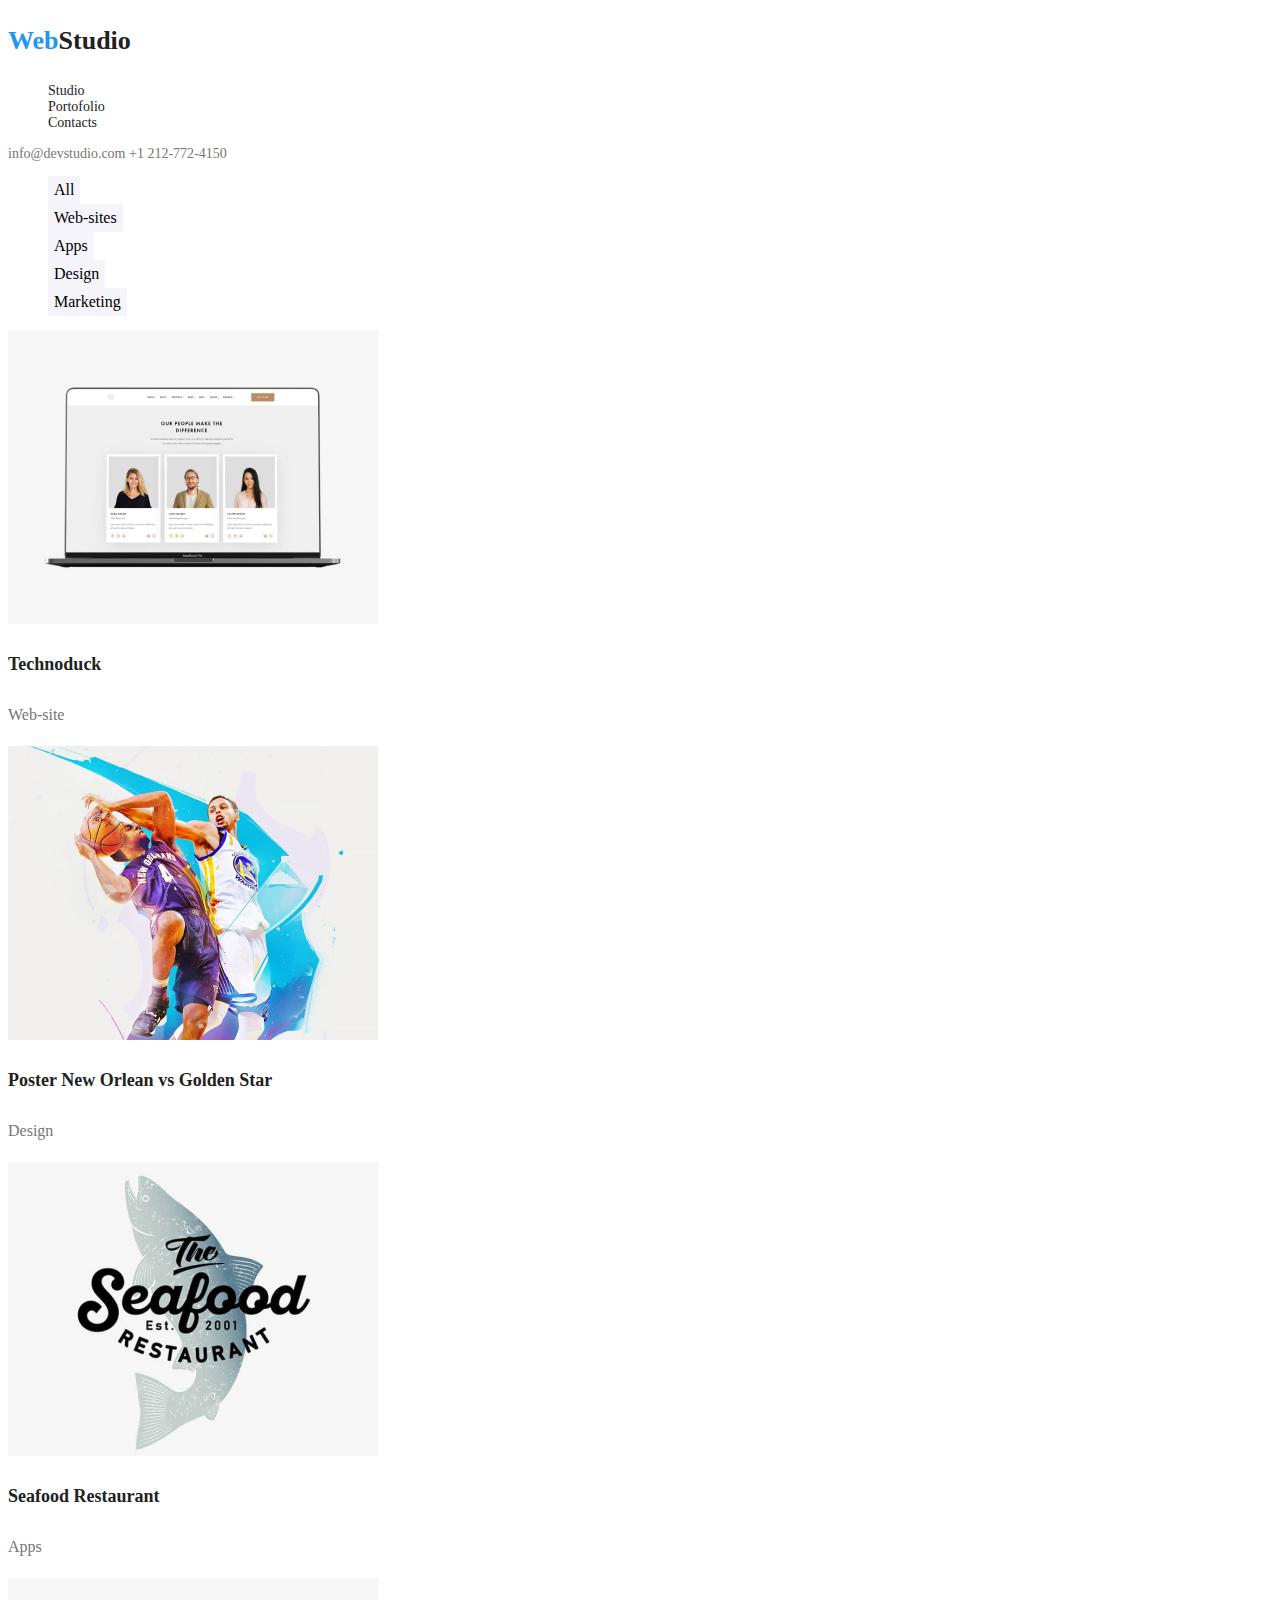
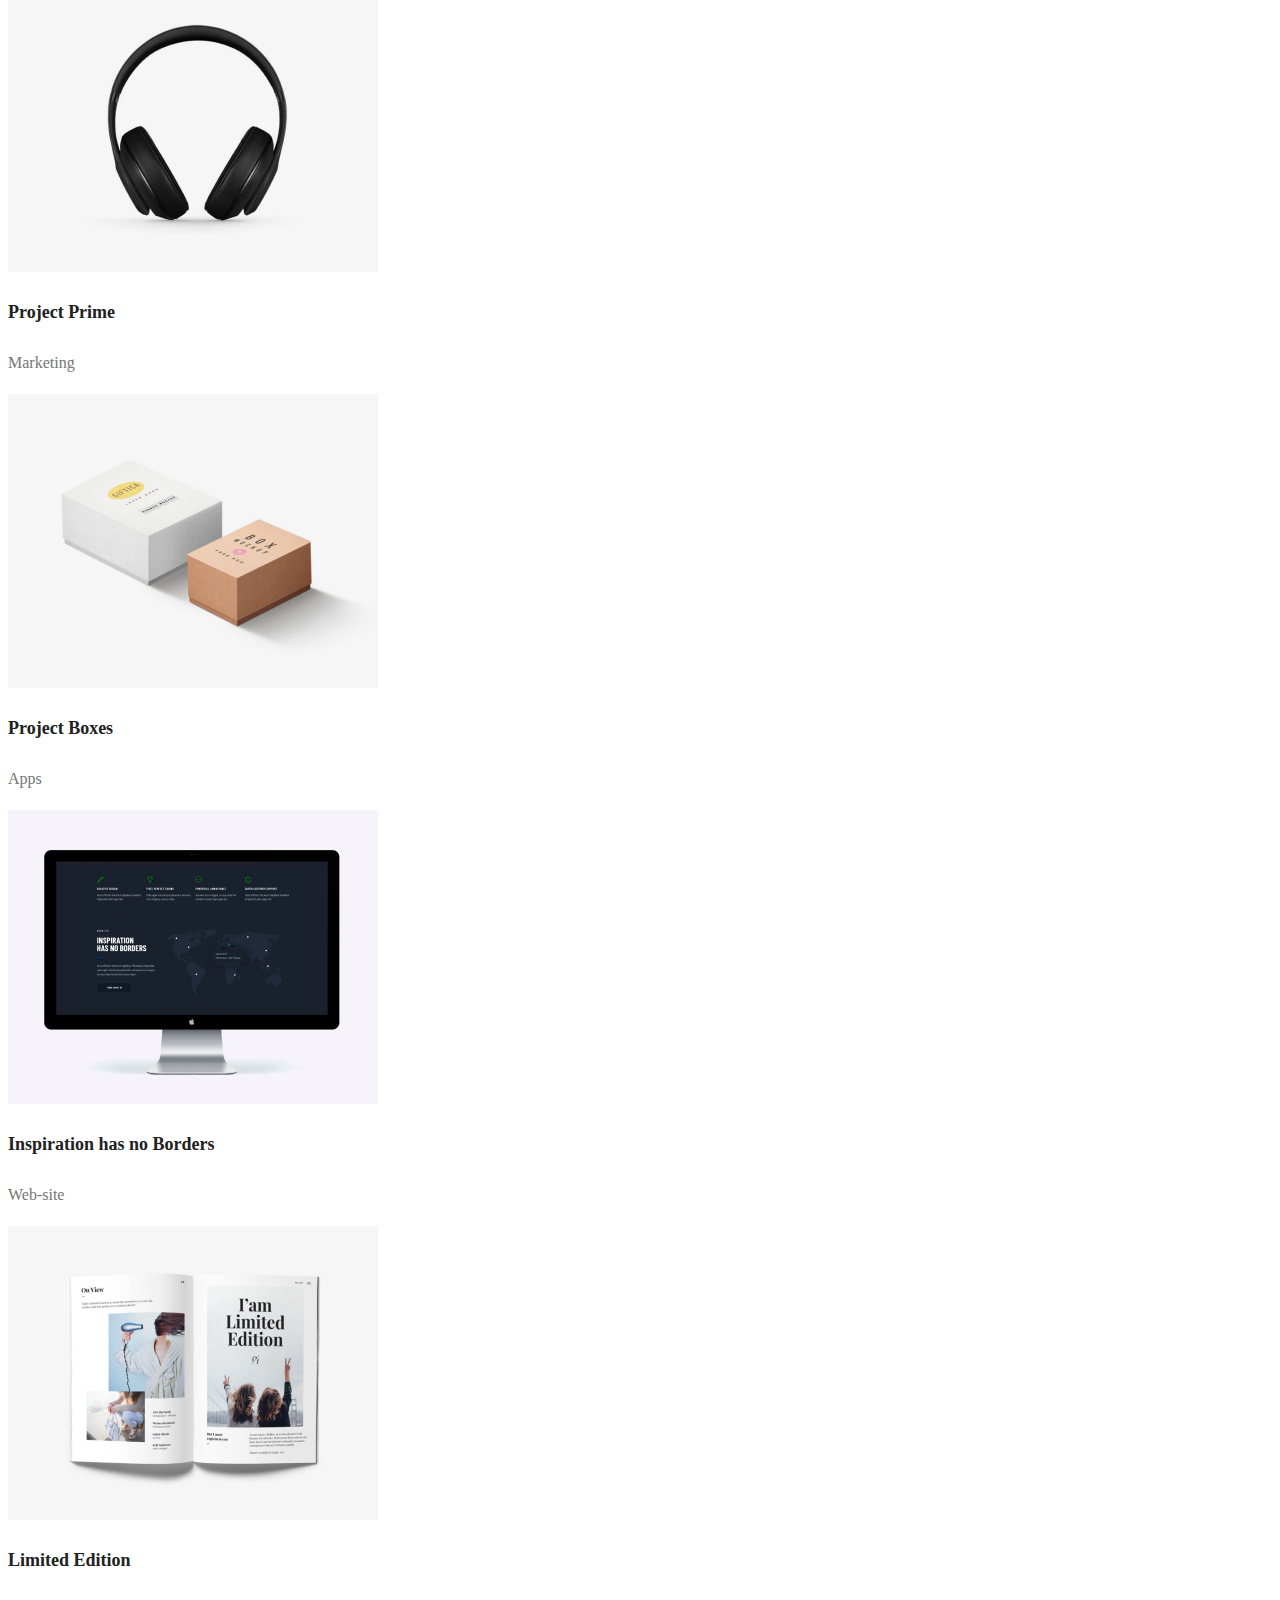
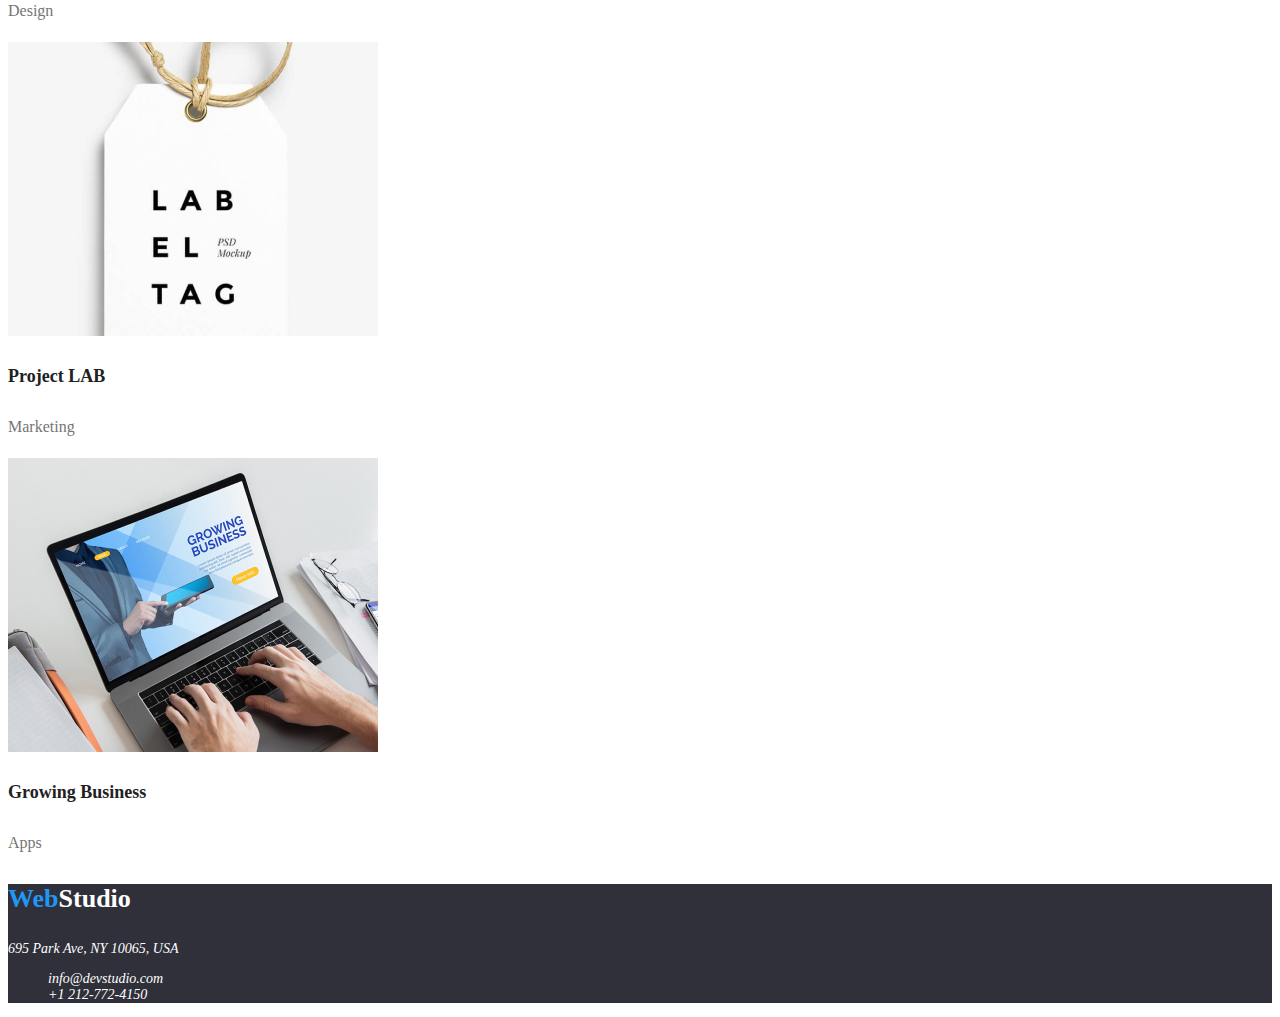
==== portofolio.html @ 98d0c68e "tema-2" ====
<!DOCTYPE html>
<html lang="en">
<head>
    <meta charset="UTF-8">
    <meta name="viewport" content="width=device-width, initial-scale=1.0">
    <link rel="preconnect" href="https://fonts.googleapis.com">
    <link rel="preconnect" href="https://fonts.gstatic.com" crossorigin>
    <link href="https://fonts.googleapis.com/css2?family=Raleway:wght@700&family=Roboto:wght@400;500;700;900&display=swap"
        rel="stylesheet">
    <title>Portofolio</title>
    <link rel="stylesheet" href="./CSS/styles.css">
</head>
<body>
    <!--Header section-->
    <header class="header" id="home">
        <div class="logo">
            <a class="logo-link" href="#home">
                <p class="logo-link__web"><span class="logo-link__span">Web</span>Studio</p>
            </a>
        </div>
        <nav>
            <ul class="nav-list">
                <li>
                    <a href="index.html" class="nav-link">Studio</a>
                </li>
                <li><a href="portofolio.html" class="nav-link">Portofolio</a></li>
                <li><a href="#contacts" class="nav-link">Contacts</a></li>
            </ul>
        </nav>
        <div class="contact-links">
            <a href="mailto:info@devstudio.com" class="contact-link">info@devstudio.com</a>
            <a href="tel:+1212-772-4150" class="contact-link">+1 212-772-4150</a>
        </div>
    </header>
    <!--Main section-->
    <main>
        <section>
            <ul class="btn-list">
                <li><button class="btn-item" type="button">All</button></li>
                <li><button class="btn-item" type="button">Web-sites</button></li>
                <li><button class="btn-item" type="button">Apps</button></li>
                <li><button class="btn-item" type="button">Design</button></li>
                <li><button class="btn-item" type="button">Marketing</button></li>
            </ul>
            <div class="our-projects">
                <div class="our-item"><img src="images/img-4.jpg" alt="A laptop with a website" width="370">
                <h3 class="our-item__title">Technoduck</h3>
                <p class="our-item__subtitle">Web-site</p>
                </div>
                <div class="our-item"><img src="images/img-5.jpg" alt="A design for a poster and two basketball players" width="370">
                <h3 class="our-item__title">Poster New Orlean vs Golden Star</h3>
                <p class="our-item__subtitle">Design</p>
                </div>
                <div class="our-item">
                    <img src="images/img-6.jpg" alt="An app for seafood restaurant" width="370">
                    <h3 class="our-item__title">Seafood Restaurant</h3>
                    <p class="our-item__subtitle">Apps</p>
                </div>
                <div class="our-item" >
                    <img src="images/img-7.jpg" alt="A photo with headphones" width="370">
                    <h3 class="our-item__title">Project Prime</h3>
                    <p class="our-item__subtitle">Marketing</p>
                </div>
                <div class="our-item">
                    <img src="images/img-8.jpg" alt="A photo with two boxes" width="370">
                    <h3 class="our-item__title">Project Boxes</h3>
                    <p class="our-item__subtitle">Apps</p>
                </div>
                <div class="our-item">
                    <img src="images/img-9.jpg" alt="A pc with a web-site" width="370">
                    <h3 class="our-item__title">Inspiration has no Borders</h3>
                    <p class="our-item__subtitle">Web-site</p>
                </div>
                <div class="our-item">
                    <img src="images/img-10.jpg" alt="A photo with a book design" width="370">
                    <h3 class="our-item__title">Limited Edition</h3>
                    <p class="our-item__subtitle">Design</p>
                </div>
                <div class="our-item">
                    <img src="images/img-11.jpg" alt="A photo with a lab project" width="370">
                    <h3 class="our-item__title">Project LAB</h3>
                    <p class="our-item__subtitle">Marketing</p>
                </div>
                <div class="our-item">
                    <img src="images/img-12.jpg" alt="A laptop with an app" width="370">
                    <h3 class="our-item__title">Growing Business</h3>
                    <p class="our-item__subtitle">Apps</p>
                </div>
            </div>
        </section>
    </main>
    <!--Footer section-->
    <footer class="footer-section" id="contacts">
        <div class="logo">
            <a class="logo-link" href="#home">
                <p class="logo-link__footer"><span class="logo-link__span">Web</span>Studio</p>
            </a>
        </div>
        <address class="address-footer">
            <p>695 Park Ave, NY 10065, USA</p>
            <ul class="footer-links">
                <li><a href="mailto:info@devstudio.com" class="address-link">info@devstudio.com</a></li>
                <li><a href="tel:+1212-772-4150" class="address-link">+1 212-772-4150</a></li>
            </ul>
        </address>
    </footer>
</body>
</html>
---- CSS/styles.css ----
:root{
    --primary-text-color:#212121;
    --secundary-text-color:#757575;
    --white-color:#FFFFFF;
    --blue-hover-color:#2196F3;
    --primary-background-color:#2F303A;
    --secundary-background-color:#F5F4FA;
    --border-color:#ECECEC;
    --roboto-font:'Roboto' sans-serif;
    --raleway-font:'Raleway' sans-serif;
}
body{
    font-family:var(--roboto-font);
    color:var(--primary-text-color);
    font-size:14px;
}
/* Nav bar */
.logo .logo-link{
    color:var(--primary-text-color);
    font-family: var(--raleway-font);
    font-size:26px;
    font-weight:700;
    line-height:30.52px;
    text-decoration:none;
}
.logo-link__span{
    color:var(--blue-hover-color);
}
.nav-list {
    list-style: none;
}

.nav-link {
    text-decoration: none;
    color: var(--primary-text-color);
    font-weight: 500;
    line-height: 16.41px;
    font-size: 14px;
    font-family: var(--roboto-font);
}
.contact-link{
    font-family: var(--roboto-font);
    text-decoration: none;
    font-weight: 500;
    line-height: 16.41px;
    font-size: 14px;
    color: var(--secundary-text-color);
}
.contact-link:hover,
.contact-link:focus{
    color: var(--blue-hover-color);
    text-decoration: underline;
}
.nav-link:hover,
.nav-link:focus{
    color: var(--blue-hover-color);
}
/* Main section */
.hero-section{
    background-color: var(--primary-background-color);
}
.hero-section__title{
    color: var(--white-color);
    font-weight: 900;
    font-size: 44px;
    line-height: 60px;
    font-family: inherit;
}
.hero-button{
    color: var(--white-color);
    background-color: var(--blue-hover-color);
    font-weight: 700;
    font-size: 16px;
    line-height: 30px;
    font-family: inherit;
}
/* About us */
.about-us__lists{
    list-style: none;
}
.about-us__title{
    font-size: 14px;
        font-weight: 700;
        line-height: 16.41px;
}
.about-us__information{
    color: var(--secundary-text-color);
    line-height: 24px;
}
.style-h2{
    font-size: 36px;
    font-weight: 700;
    line-height: 42.19px;
    font-family: inherit;
}
.style-h3{
font-size: 16px;
    font-weight: 500;
    line-height: 18.75px;
}
.about-workers{
    color: var(--secundary-text-color);
    font-size: 16px;
    line-height: 18.75px;
}
.footer-section{
    background-color: var(--primary-background-color);
}
.logo-link__footer{
    color: var(--white-color);
}
.address-footer{
    color: var(--white-color);
}
.footer-links{
    list-style: none;
}
.address-link{
color: var(--white-color);
font-family: var(--roboto-font);
font-weight: 400;
font-size: 14px;
line-height: 16px;
text-decoration: none;
}
.address-link:hover,
.address-link:focus{
    color: var(--blue-hover-color);
    text-decoration: underline;
}
/* Portofolio */
.btn-list{
    list-style: none;
}
.btn-item{
    background-color: var(--secundary-background-color);
    font-weight: 500;
    font-size: 16px;
    line-height: 26px;
    font-family: inherit;
    border: none;
    cursor: pointer;
}
.btn-item:hover,
.btn-item:focus{
background-color: var(--blue-hover-color);
color: var(--white-color);
}
.our-item__title{
    font-size: 18px;
    font-weight: 700;
    line-height: 36px;
    font-family: inherit;
}
.our-item__subtitle{
   color: var(--secundary-text-color);
    font-size: 16px;
    line-height: 30px;
    font-family: inherit;
}
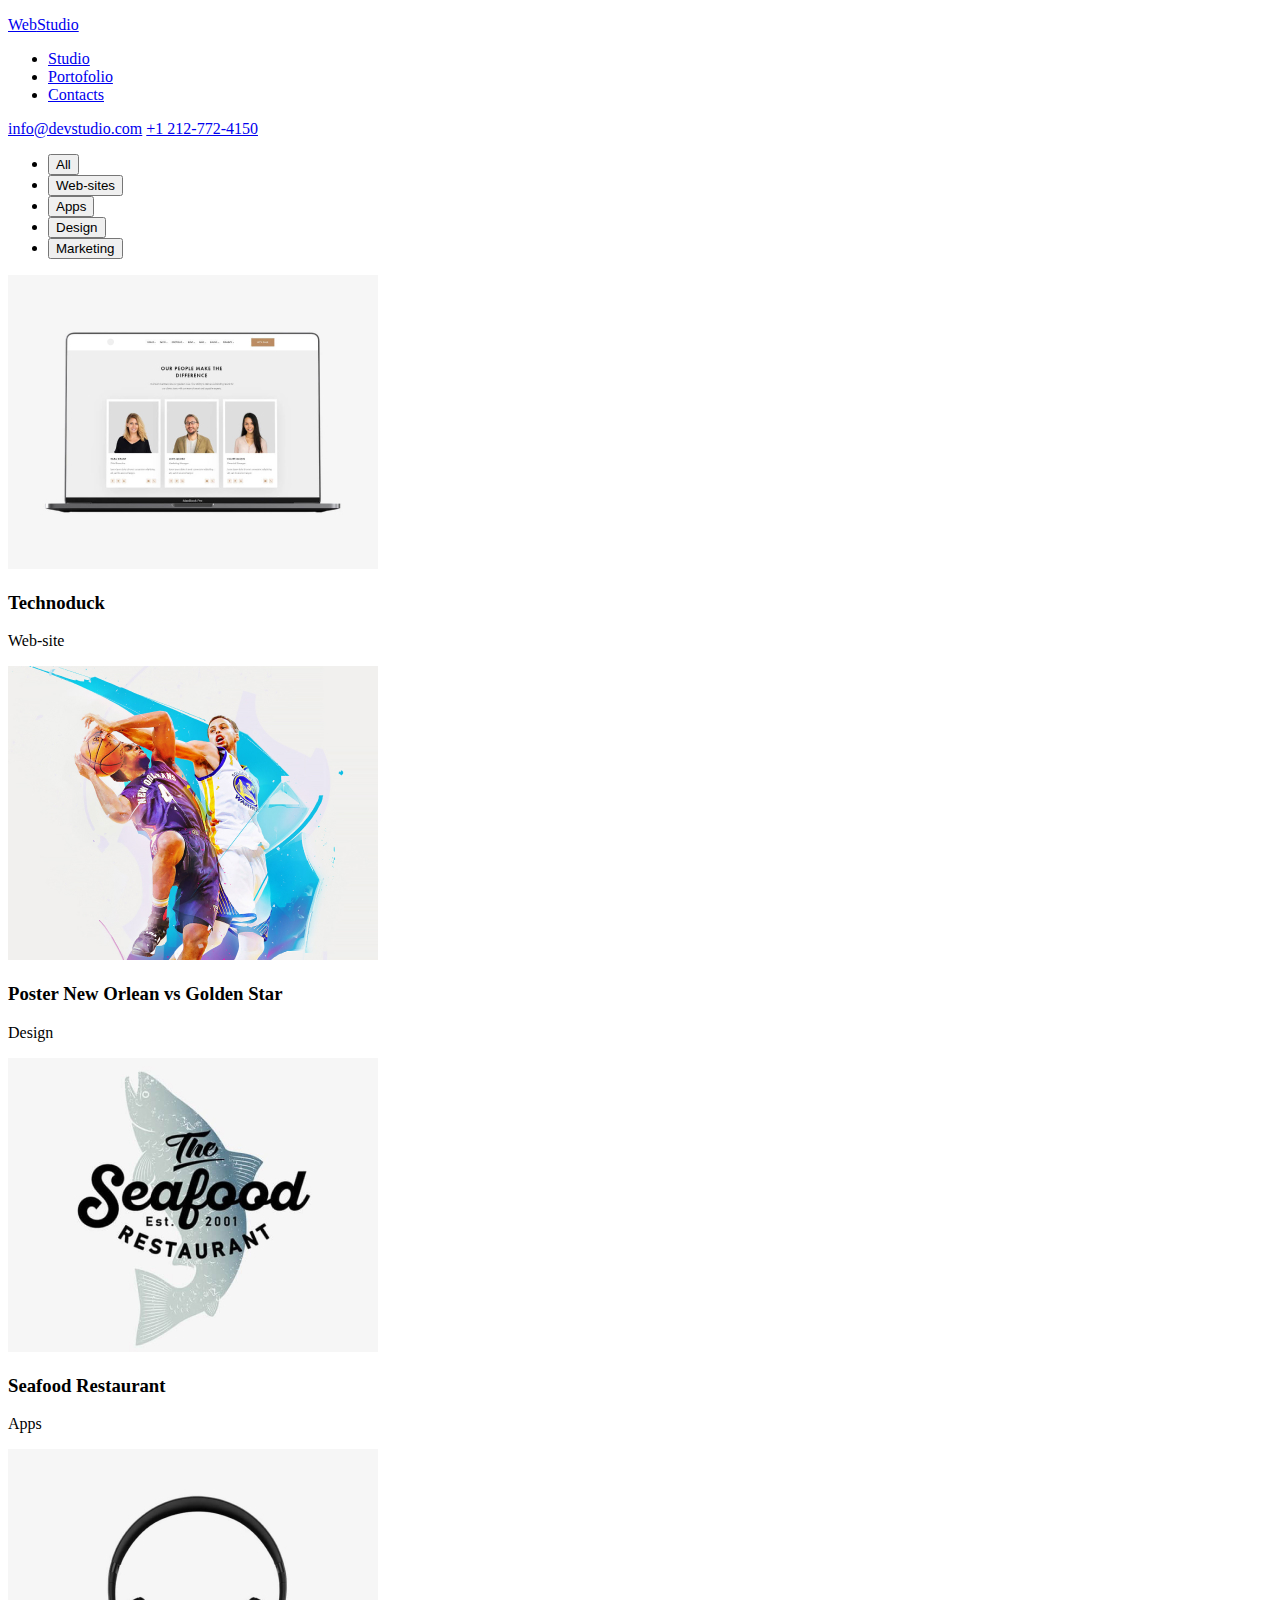
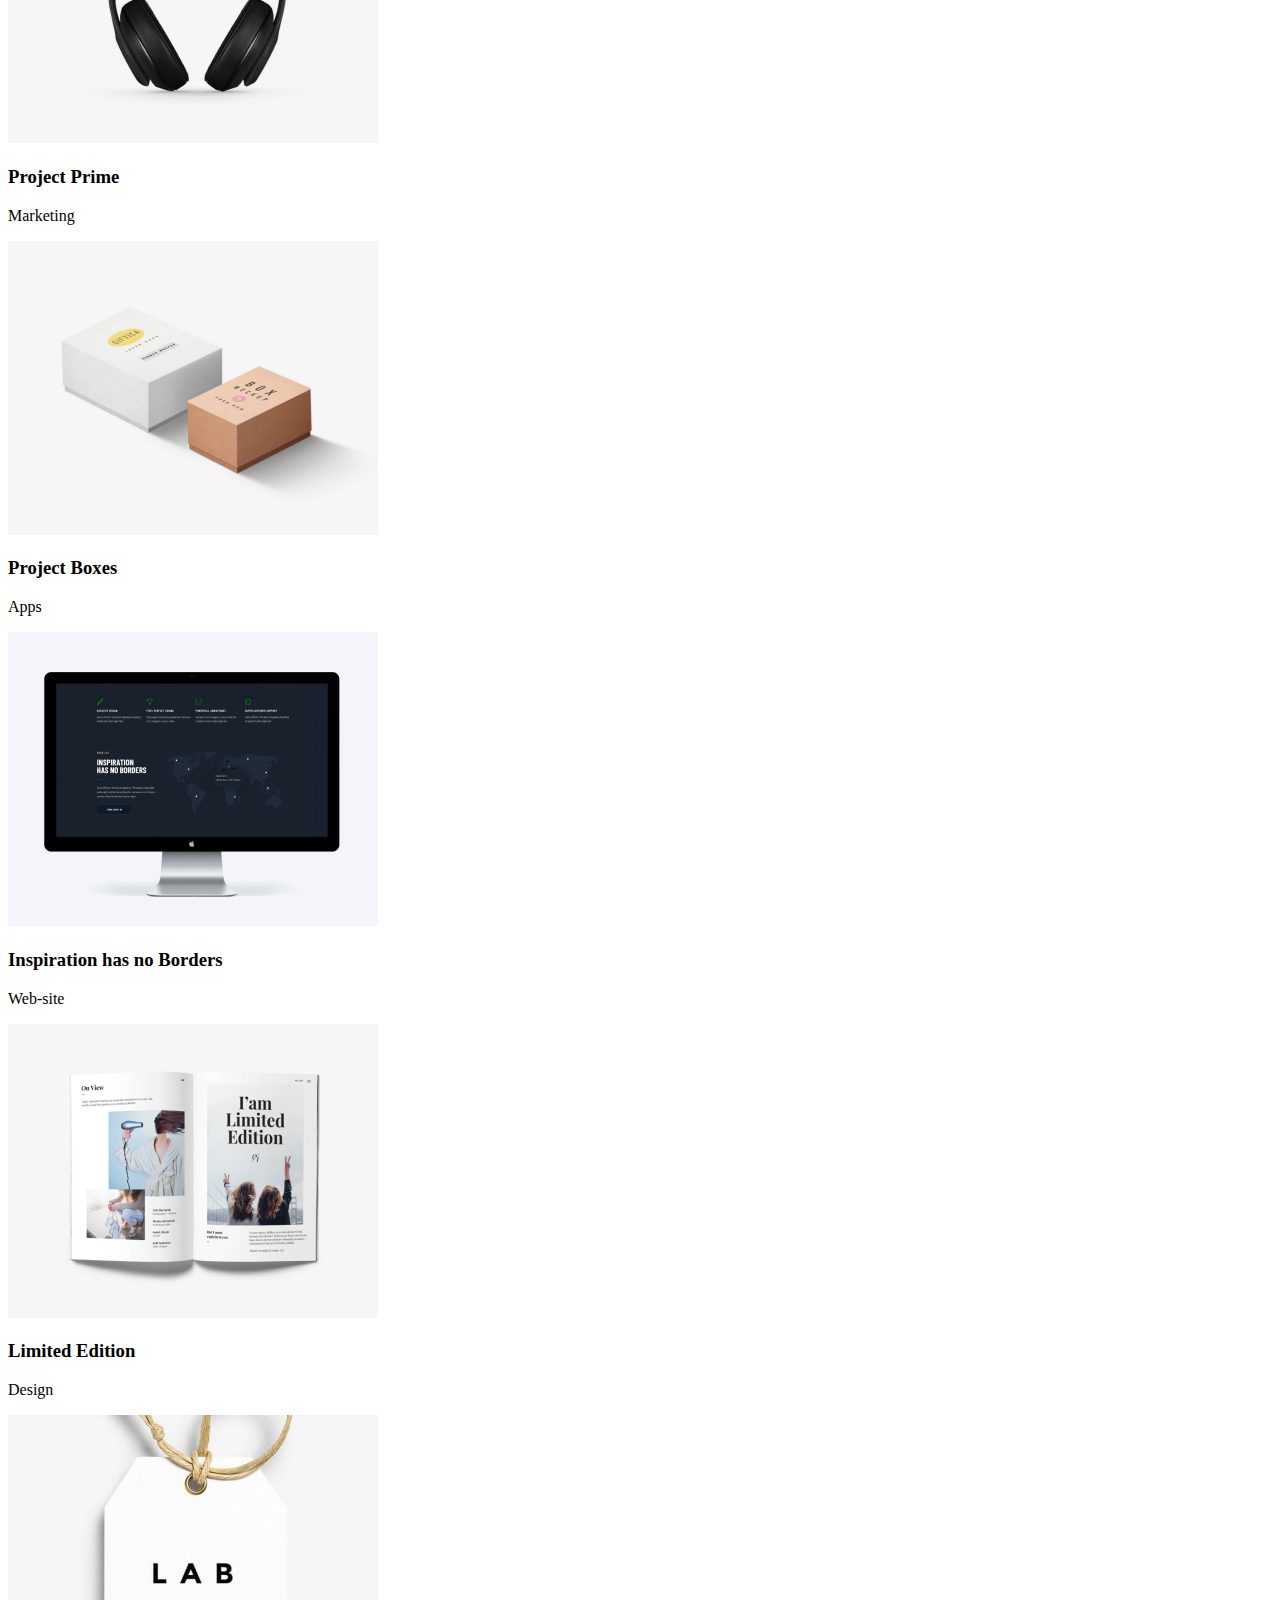
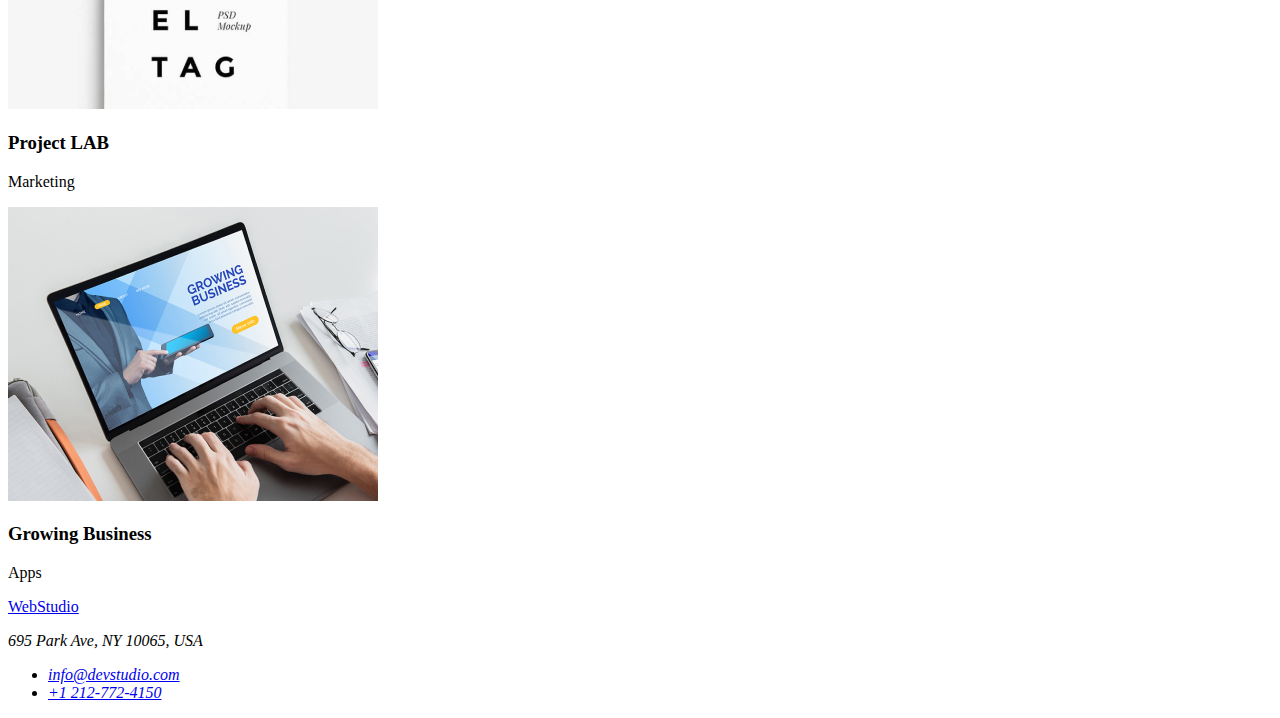
==== commit 29910fa1: "tema-2" ====
--- a/portofolio.html
+++ b/portofolio.html
@@ -8,7 +8,7 @@
     <link href="https://fonts.googleapis.com/css2?family=Raleway:wght@700&family=Roboto:wght@400;500;700;900&display=swap"
         rel="stylesheet">
     <title>Portofolio</title>
-    <link rel="stylesheet" href="./CSS/styles.css">
+    <link rel="stylesheet" href="./css/styles.css">
 </head>
 <body>
     <!--Header section-->
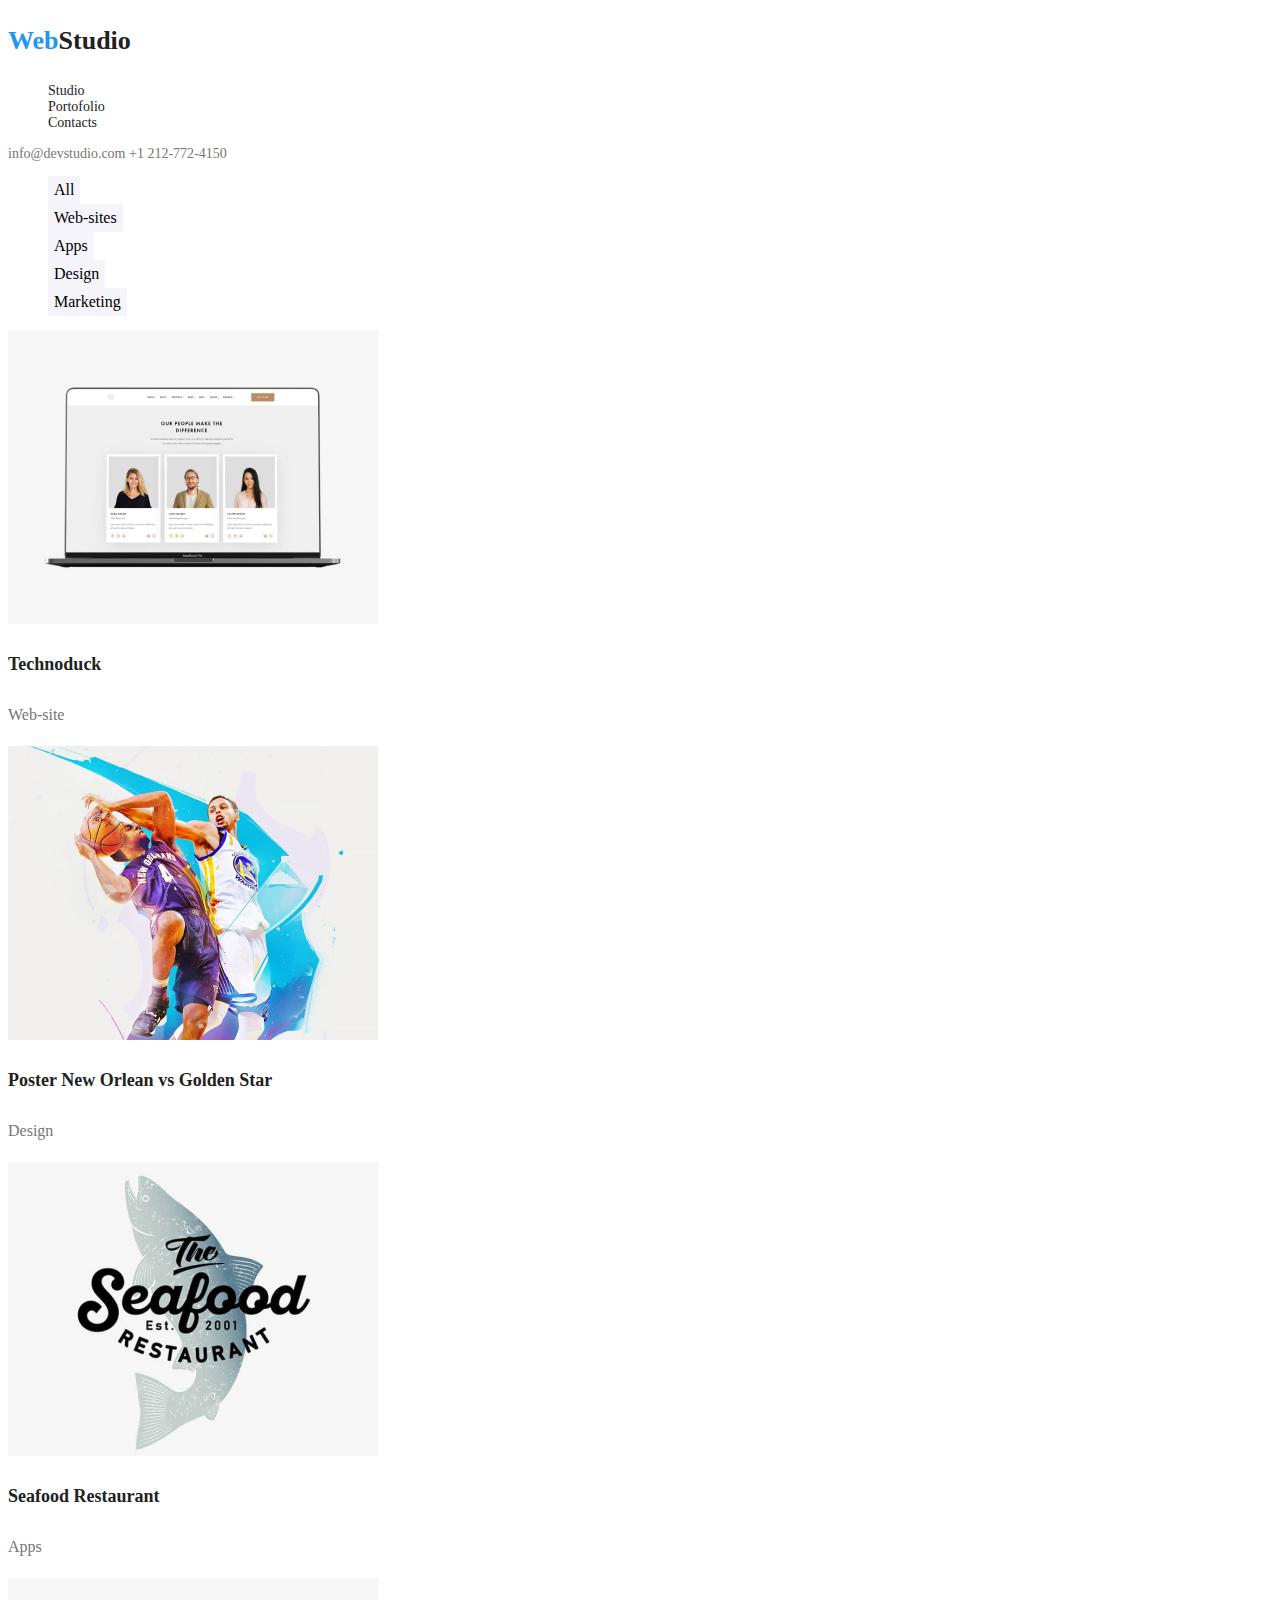
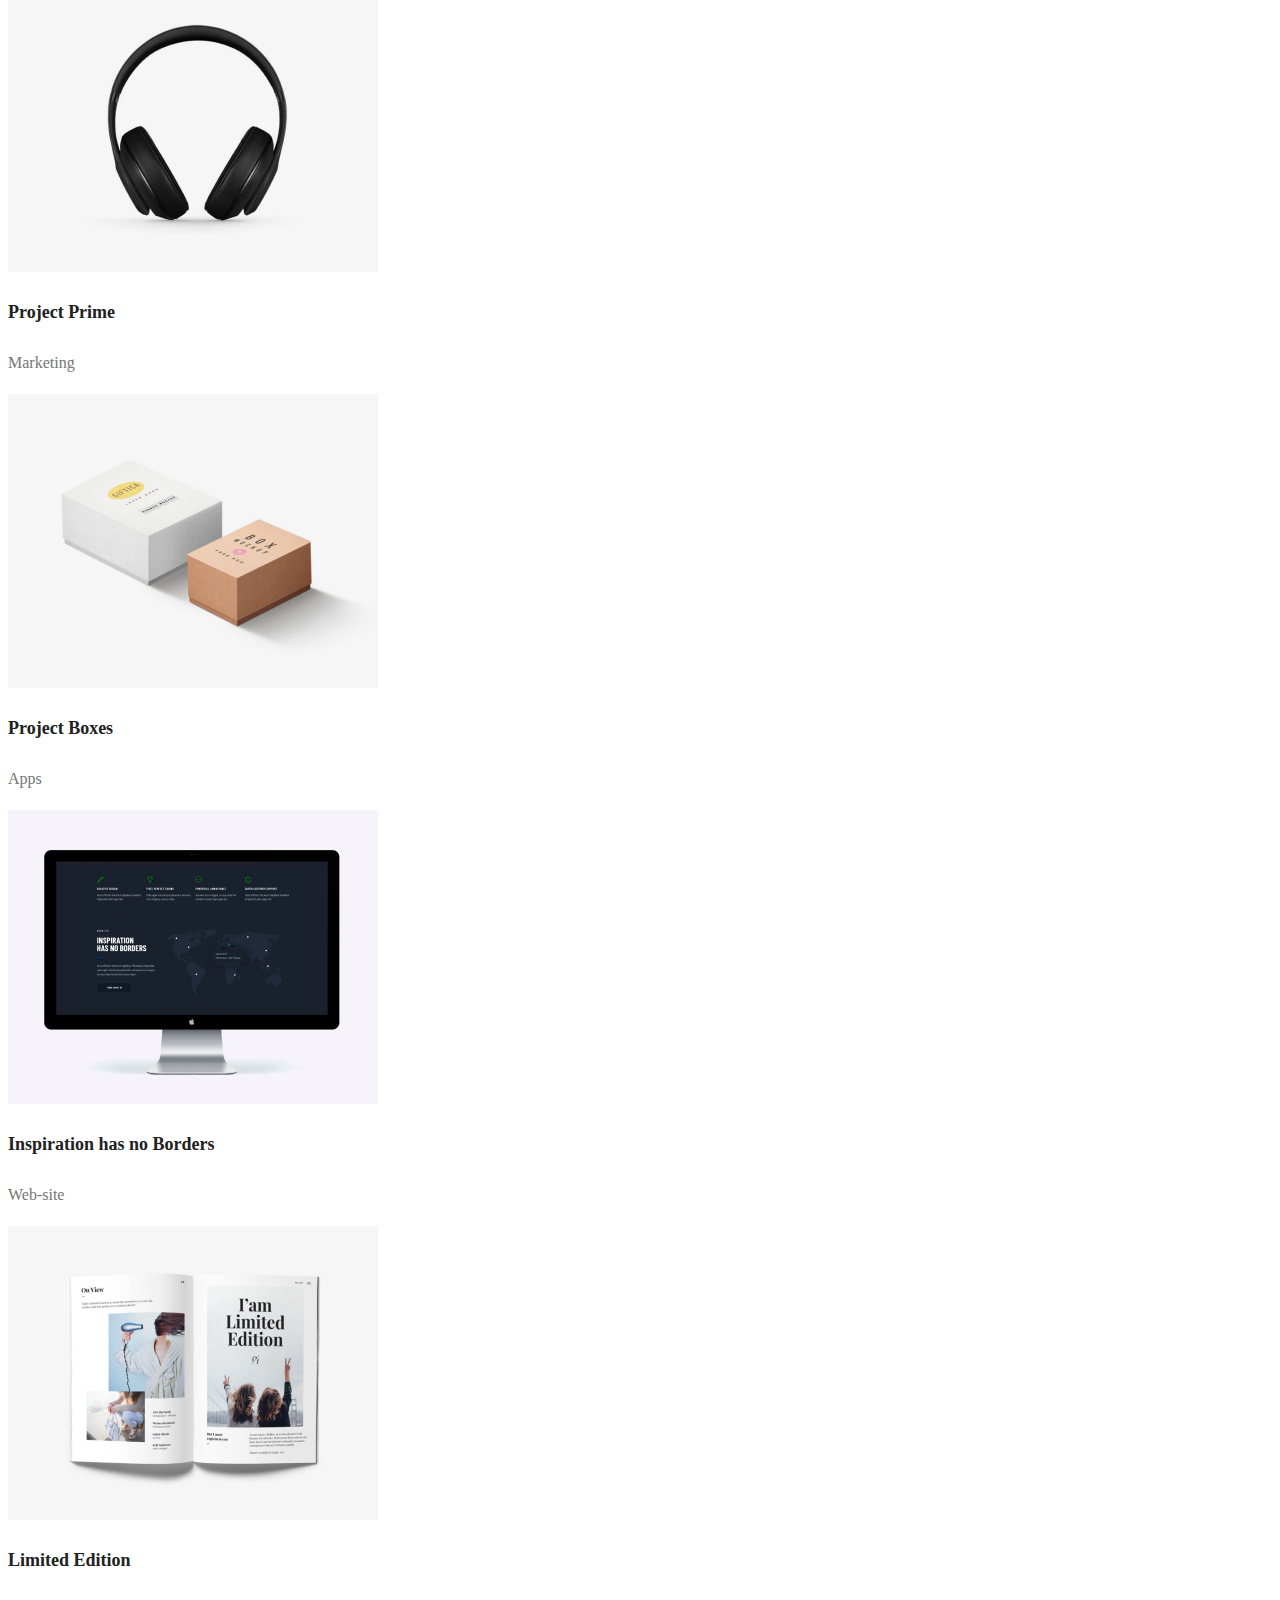
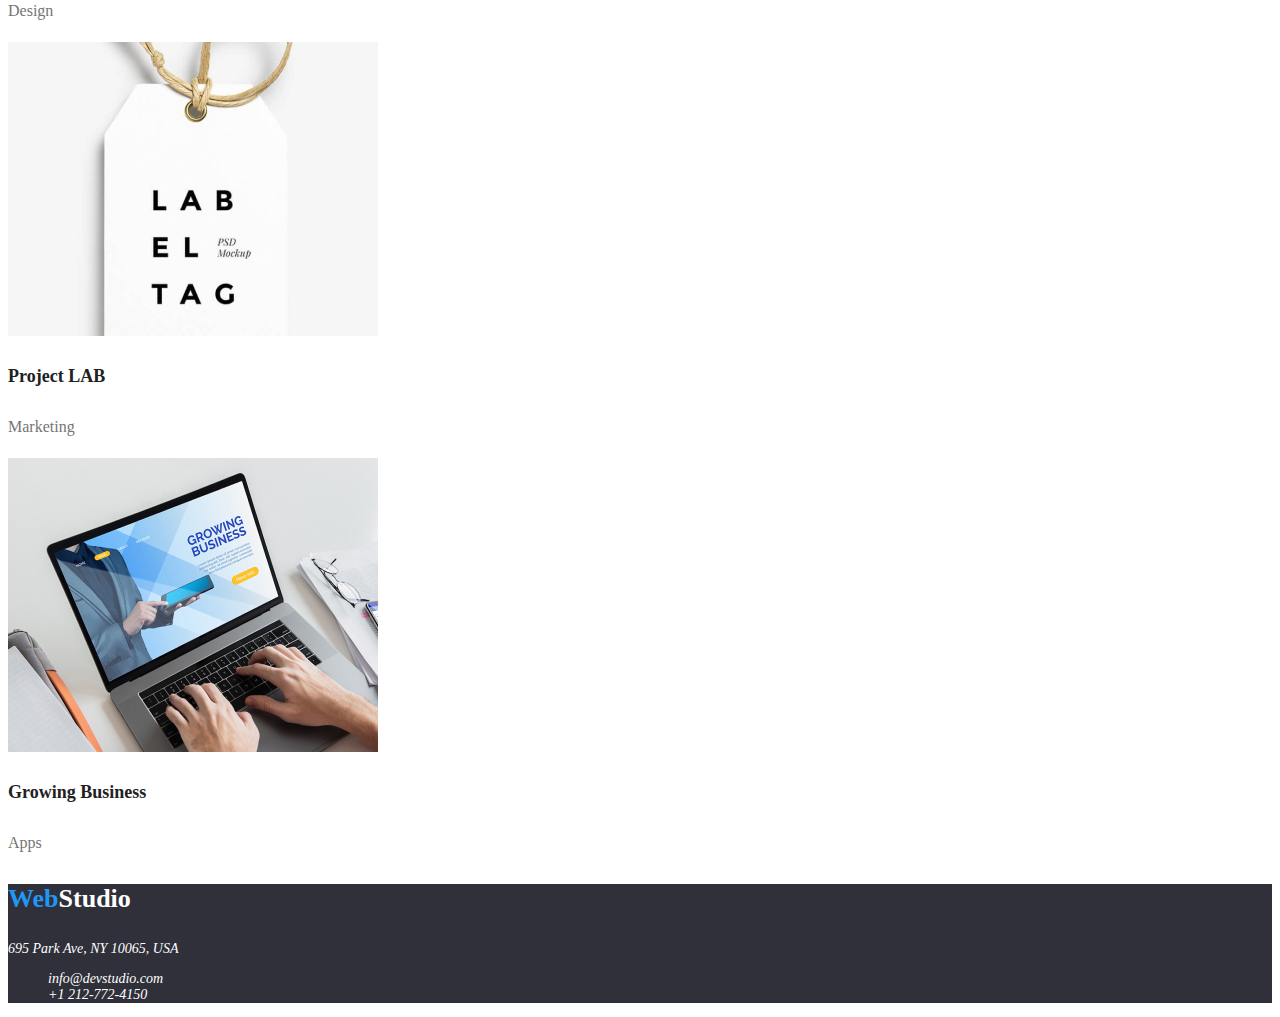
==== commit 50d8cd8a: "tema-2" ====
--- a/portofolio.html
+++ b/portofolio.html
@@ -8,7 +8,7 @@
     <link href="https://fonts.googleapis.com/css2?family=Raleway:wght@700&family=Roboto:wght@400;500;700;900&display=swap"
         rel="stylesheet">
     <title>Portofolio</title>
-    <link rel="stylesheet" href="./css/styles.css">
+    <link rel="stylesheet" href="./CSS/styles.css">
 </head>
 <body>
     <!--Header section-->
--- a/CSS/styles.css
+++ b/CSS/styles.css
@@ -0,0 +1,160 @@
+:root{
+    --primary-text-color:#212121;
+    --secundary-text-color:#757575;
+    --white-color:#FFFFFF;
+    --blue-hover-color:#2196F3;
+    --primary-background-color:#2F303A;
+    --secundary-background-color:#F5F4FA;
+    --border-color:#ECECEC;
+    --roboto-font:'Roboto' sans-serif;
+    --raleway-font:'Raleway' sans-serif;
+}
+body{
+    font-family:var(--roboto-font);
+    color:var(--primary-text-color);
+    font-size:14px;
+}
+/* Nav bar */
+.logo .logo-link{
+    color:var(--primary-text-color);
+    font-family: var(--raleway-font);
+    font-size:26px;
+    font-weight:700;
+    line-height:30.52px;
+    text-decoration:none;
+}
+.logo-link__span{
+    color:var(--blue-hover-color);
+}
+.nav-list {
+    list-style: none;
+}
+
+.nav-link {
+    text-decoration: none;
+    color: var(--primary-text-color);
+    font-weight: 500;
+    line-height: 16.41px;
+    font-size: 14px;
+    font-family: var(--roboto-font);
+}
+.contact-link{
+    font-family: var(--roboto-font);
+    text-decoration: none;
+    font-weight: 500;
+    line-height: 16.41px;
+    font-size: 14px;
+    color: var(--secundary-text-color);
+}
+.contact-link:hover,
+.contact-link:focus{
+    color: var(--blue-hover-color);
+    text-decoration: underline;
+}
+.nav-link:hover,
+.nav-link:focus{
+    color: var(--blue-hover-color);
+}
+/* Main section */
+.hero-section{
+    background-color: var(--primary-background-color);
+}
+.hero-section__title{
+    color: var(--white-color);
+    font-weight: 900;
+    font-size: 44px;
+    line-height: 60px;
+    font-family: inherit;
+}
+.hero-button{
+    color: var(--white-color);
+    background-color: var(--blue-hover-color);
+    font-weight: 700;
+    font-size: 16px;
+    line-height: 30px;
+    font-family: inherit;
+}
+/* About us */
+.about-us__lists{
+    list-style: none;
+}
+.about-us__title{
+    font-size: 14px;
+        font-weight: 700;
+        line-height: 16.41px;
+}
+.about-us__information{
+    color: var(--secundary-text-color);
+    line-height: 24px;
+}
+.style-h2{
+    font-size: 36px;
+    font-weight: 700;
+    line-height: 42.19px;
+    font-family: inherit;
+}
+.style-h3{
+font-size: 16px;
+    font-weight: 500;
+    line-height: 18.75px;
+}
+.about-workers{
+    color: var(--secundary-text-color);
+    font-size: 16px;
+    line-height: 18.75px;
+}
+.footer-section{
+    background-color: var(--primary-background-color);
+}
+.logo-link__footer{
+    color: var(--white-color);
+}
+.address-footer{
+    color: var(--white-color);
+}
+.footer-links{
+    list-style: none;
+}
+.address-link{
+color: var(--white-color);
+font-family: var(--roboto-font);
+font-weight: 400;
+font-size: 14px;
+line-height: 16px;
+text-decoration: none;
+}
+.address-link:hover,
+.address-link:focus{
+    color: var(--blue-hover-color);
+    text-decoration: underline;
+}
+/* Portofolio */
+.btn-list{
+    list-style: none;
+}
+.btn-item{
+    background-color: var(--secundary-background-color);
+    font-weight: 500;
+    font-size: 16px;
+    line-height: 26px;
+    font-family: inherit;
+    border: none;
+    cursor: pointer;
+}
+.btn-item:hover,
+.btn-item:focus{
+background-color: var(--blue-hover-color);
+color: var(--white-color);
+}
+.our-item__title{
+    font-size: 18px;
+    font-weight: 700;
+    line-height: 36px;
+    font-family: inherit;
+}
+.our-item__subtitle{
+   color: var(--secundary-text-color);
+    font-size: 16px;
+    line-height: 30px;
+    font-family: inherit;
+}
